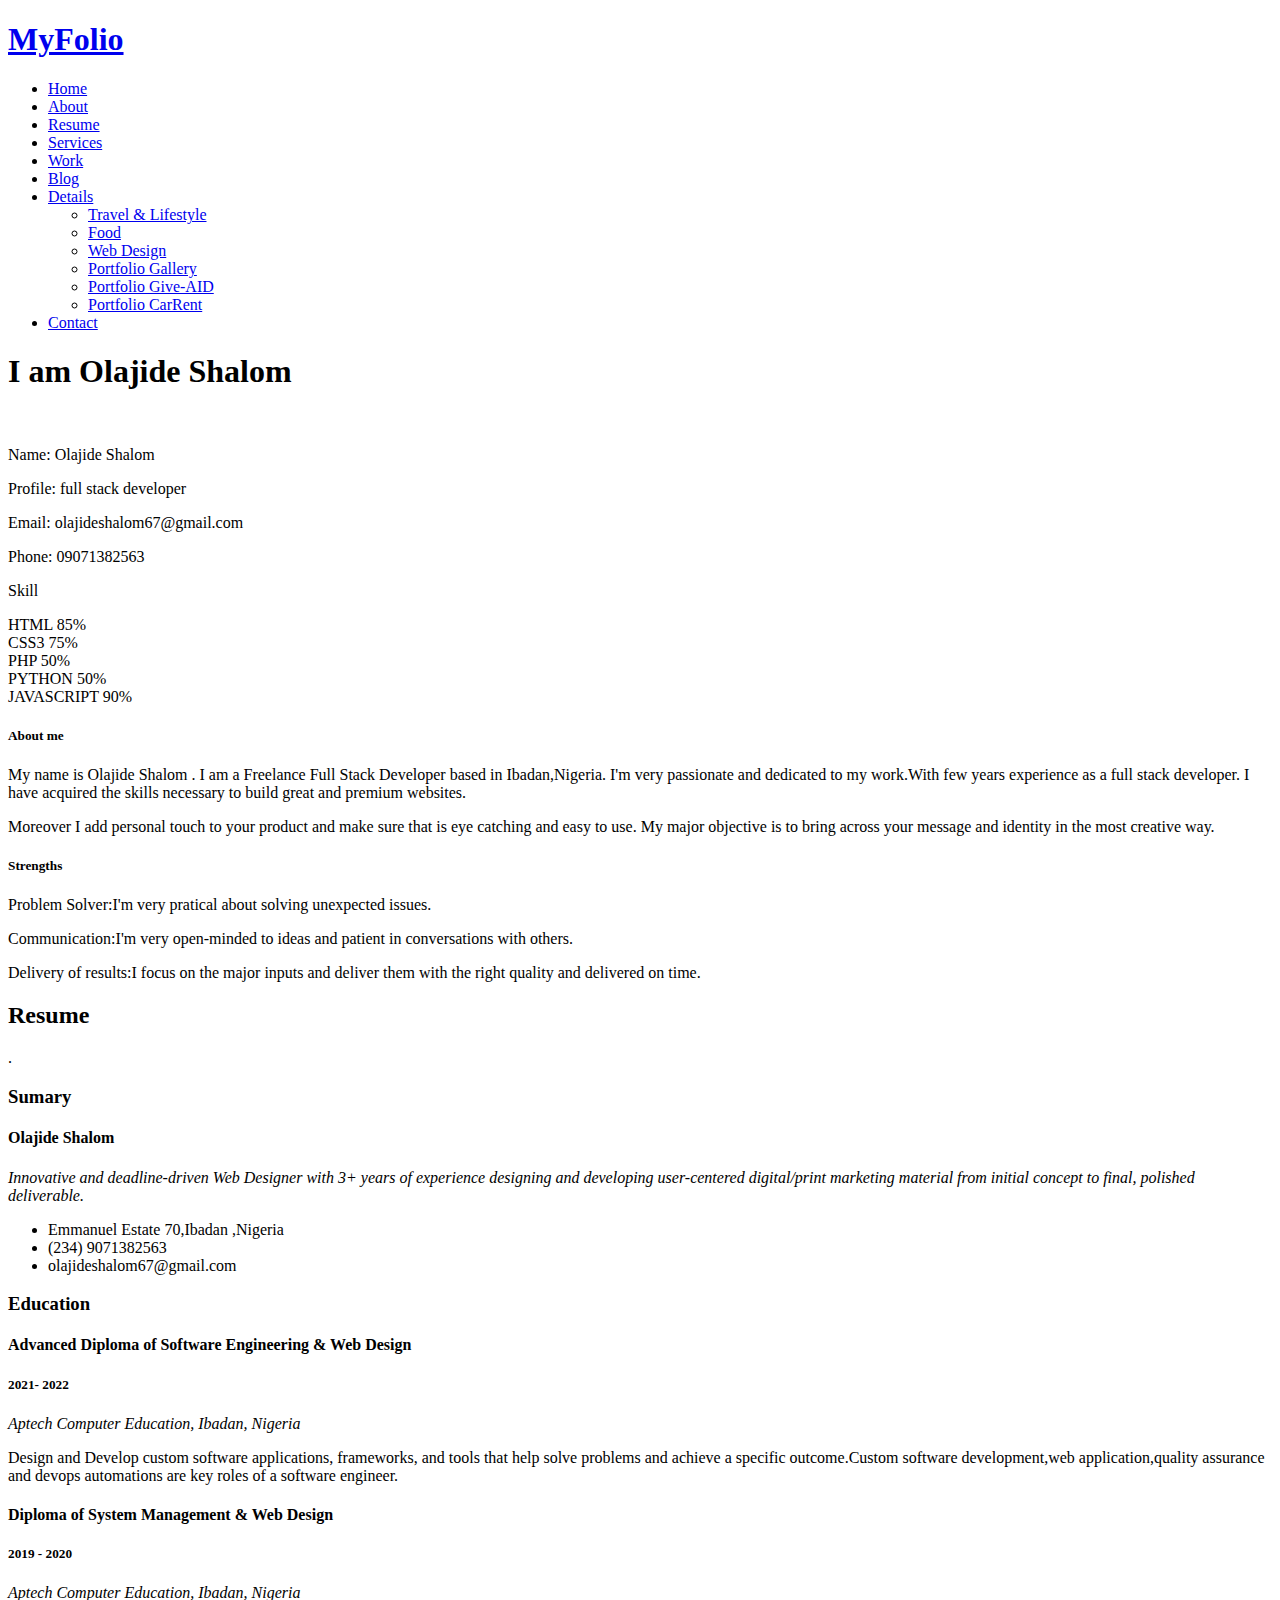
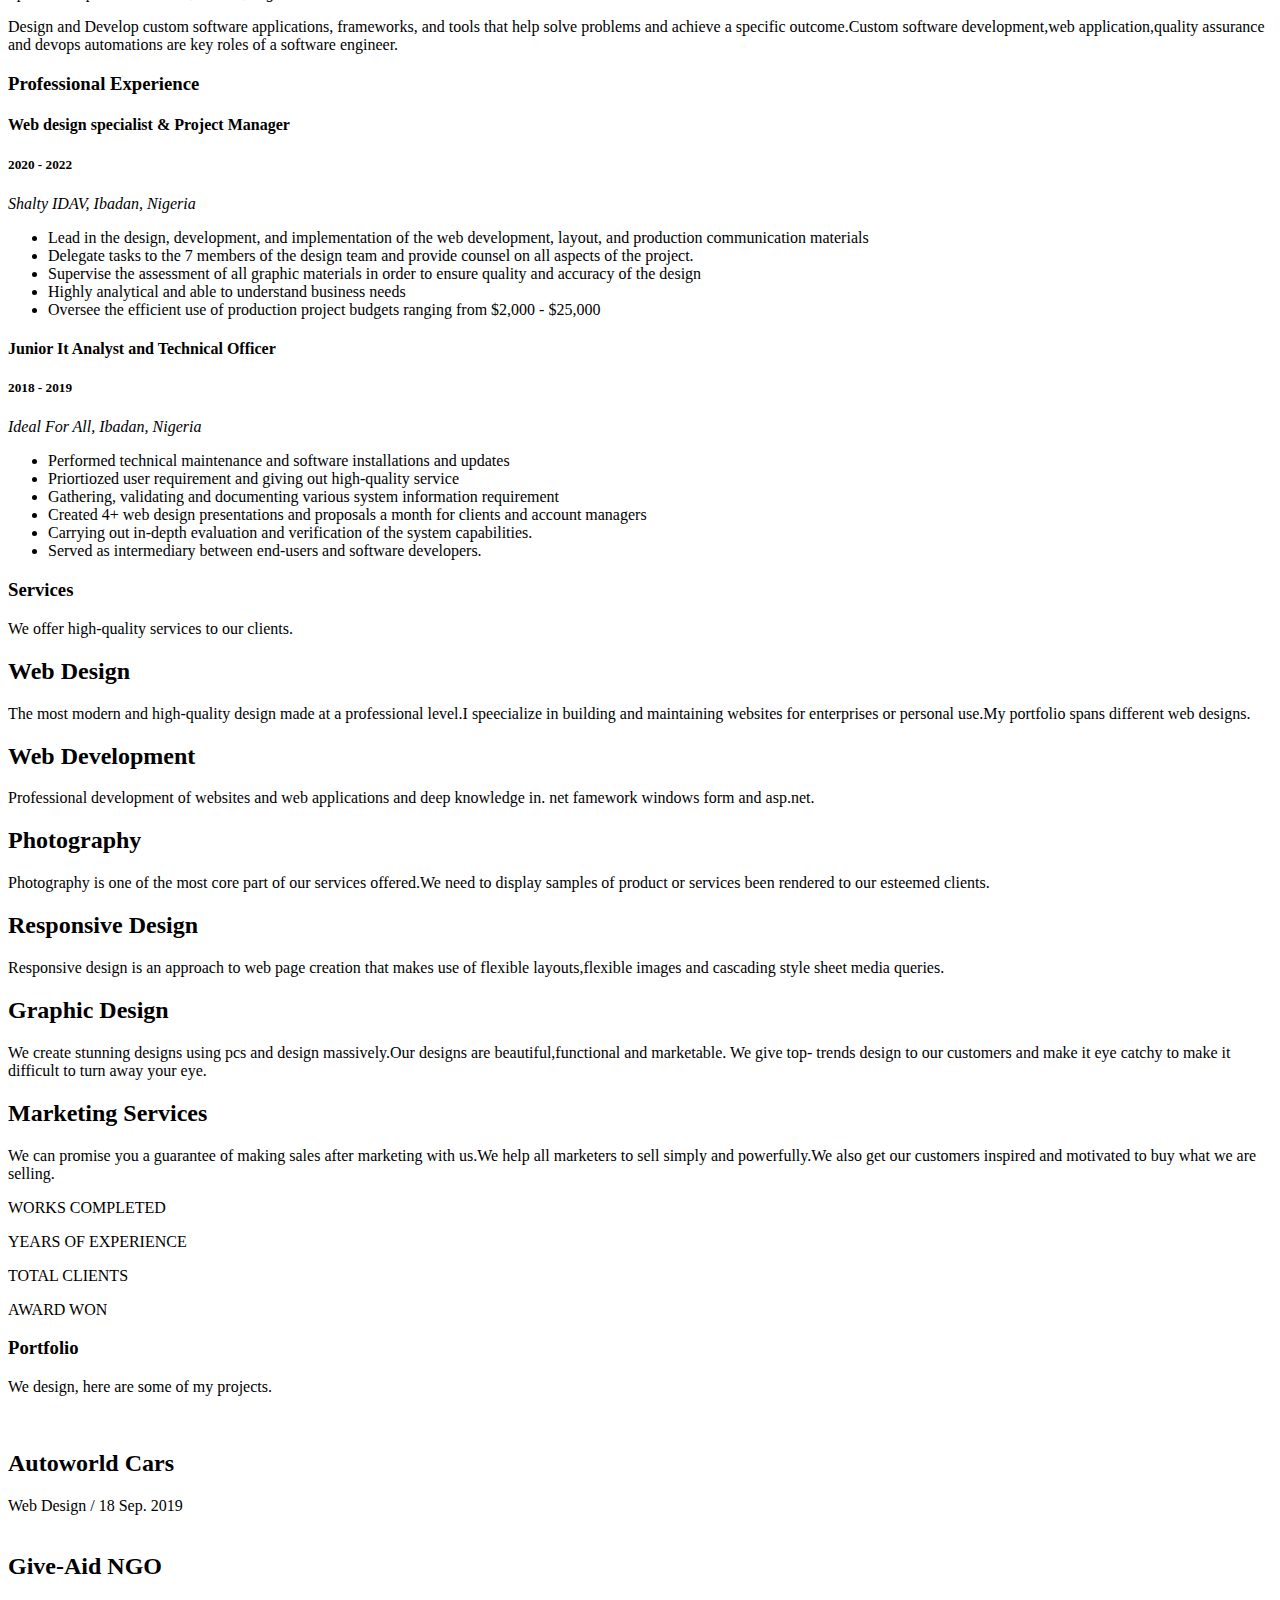
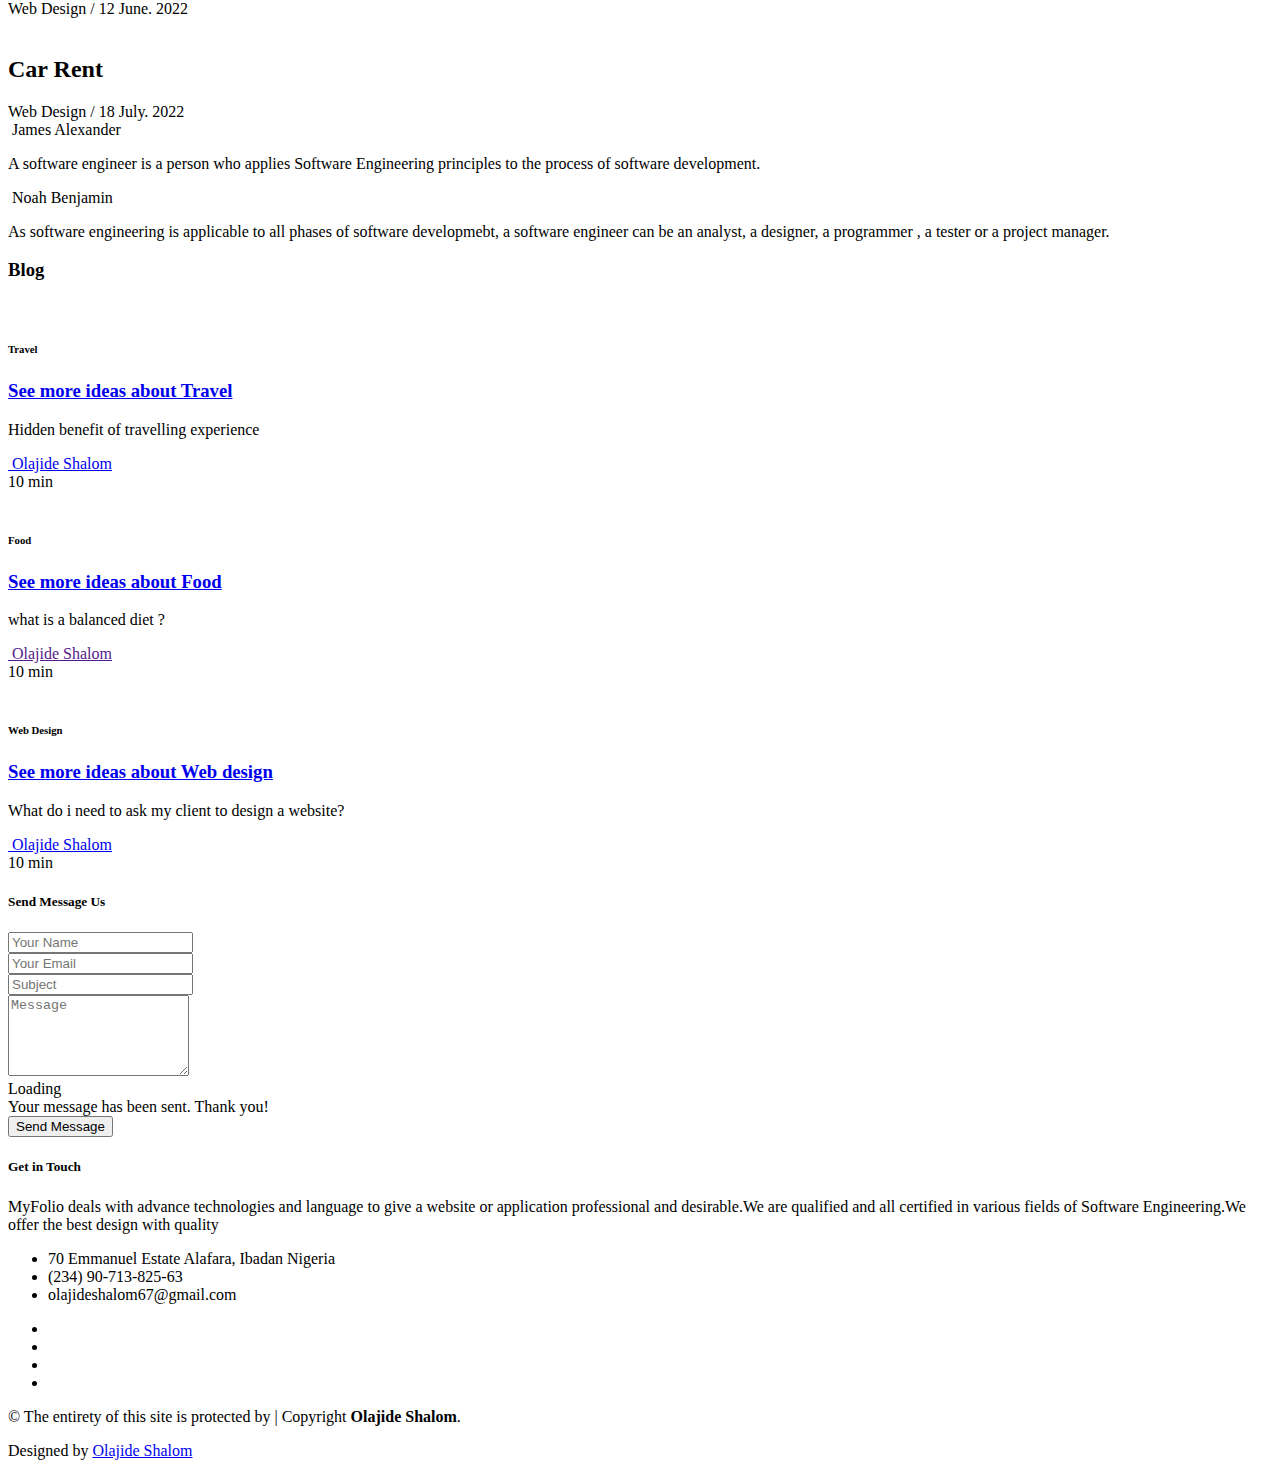
==== index.html @ 87599376 "Update index.html" ====
<!DOCTYPE html>
<html lang="en">

<head>
  <meta charset="utf-8">
  <meta content="width=device-width, initial-scale=1.0" name="viewport">

  <title>MyFolio - Index</title>
  <meta content="" name="description">
  <meta content="" name="keywords">

  <!-- Favicons -->
  <link href="assets/img/favicon.png" rel="icon">
  <link href="assets/img/apple-touch-icon.png" rel="apple-touch-icon">

  <!-- Vendor CSS Files -->
  <link href="assets/vendor/bootstrap/css/bootstrap.min.css" rel="stylesheet">
  <link href="assets/vendor/bootstrap-icons/bootstrap-icons.css" rel="stylesheet">
  <link href="assets/vendor/glightbox/css/glightbox.min.css" rel="stylesheet">
  <link href="assets/vendor/swiper/swiper-bundle.min.css" rel="stylesheet">

  <!-- Template Main CSS File -->
  <link href="assets/css/style.css" rel="stylesheet">

  <!-- =======================================================
  * Template Name: myFolio - 
  * Template URL: https://shally21.herokuapp.com/
  * Author: Shalom
  ======================================================== -->
</head>

<body>

  <!-- ======= Header ======= -->
  <header id="header" class="fixed-top">
    <div class="container d-flex align-items-center justify-content-between">

      <h1 class="logo"><a href="index.html">MyFolio</a></h1>
      <!-- Uncomment below if you prefer to use an image logo -->
      <!-- <a href="index.html" class="logo"><img src="assets/img/logo.png" alt="" class="img-fluid"></a>-->

      <nav id="navbar" class="navbar">
        <ul>
          <li><a class="nav-link scrollto active" href="#hero">Home</a></li>
          <li><a class="nav-link scrollto" href="#about">About</a></li>
          <li><a class="nav-link scrollto" href="#resume">Resume</a></li>
          <li><a class="nav-link scrollto" href="#services">Services</a></li>
          <li><a class="nav-link scrollto " href="#work">Work</a></li>
          <li><a class="nav-link scrollto " href="#blog">Blog</a></li>
          <li class="dropdown"><a href="#work"><span>Details</span> <i class="bi bi-chevron-down"></i></a>
            <ul>
              <li><a href="blog-single.html">Travel & Lifestyle</a></li>
              <li><a href="blog-single-food.html">Food</a></li>
              <li><a href="blog-single-web-design.html">Web Design</a></li>
              <li><a href="portfolio-details.html">Portfolio Gallery</a></li>
              <li><a href="portfolio-details-give aid.html">Portfolio Give-AID</a></li>
              <li><a href="portfolio-details-CarRent.html">Portfolio CarRent</a></li>
              </ul>
          <li><a class="nav-link scrollto" href="#contact">Contact</a></li>
        </ul>
        <i class="bi bi-list mobile-nav-toggle"></i>
      </nav><!-- .navbar -->

    </div>
  </header><!-- End Header -->

  <!-- ======= Hero Section ======= -->
  <div id="hero" class="hero route bg-image" style="background-image: url(assets/img/hero1-bg.jpg)">
    <div class="overlay-itro"></div>
    <div class="hero-content display-table">
      <div class="table-cell">
        <div class="container">
          <!--<p class="display-6 color-d">Hello, world!</p>-->
          <h1 class="hero-title mb-4">I am Olajide Shalom</h1>
          <p class="hero-subtitle"><span class="typed" data-typed-items="Designer, Developer, Freelancer, Photographer"></span></p>
          <!-- <p class="pt-3"><a class="btn btn-primary btn js-scroll px-4" href="#about" role="button">Learn More</a></p> -->
        </div>
      </div>
    </div>
  </div><!-- End Hero Section -->

  <main id="main">

    <!-- ======= About Section ======= -->
    <section id="about" class="about-mf sect-pt4 route">
      <div class="container">
        <div class="row">
          <div class="col-sm-12">
            <div class="box-shadow-full">
              <div class="row">
                <div class="col-md-6">
                  <div class="row">
                    <div class="col-sm-6 col-md-5">
                      <div class="about-img">
                       <img src="assets/img/testimonial-12.jpg" class="img-fluid rounded b-shadow-a" alt=""> &nbsp;
                      </div>
                    </div>
                    <div class="col-sm-6 col-md-7">
                      <div class="about-info">
                        <p><span class="title-s">Name: </span> <span>Olajide Shalom</span></p>
                        <p><span class="title-s">Profile: </span> <span>full stack developer</span></p>
                        <p><span class="title-s">Email: </span> <span>olajideshalom67@gmail.com</span></p>
                        <p><span class="title-s">Phone: </span> <span>09071382563</span></p>
                      </div>
                    </div>
                  </div>
                  <div class="skill-mf">
                    <p class="title-s">Skill</p>
                    <span>HTML</span> <span class="pull-right">85%</span>
                    <div class="progress">
                      <div class="progress-bar" role="progressbar" style="width: 85%;" aria-valuenow="85" aria-valuemin="0" aria-valuemax="100"></div>
                    </div>
                    <span>CSS3</span> <span class="pull-right">75%</span>
                    <div class="progress">
                      <div class="progress-bar" role="progressbar" style="width: 75%" aria-valuenow="75" aria-valuemin="0" aria-valuemax="100"></div>
                    </div>
                    <span>PHP</span> <span class="pull-right">50%</span>
                    <div class="progress">
                      <div class="progress-bar" role="progressbar" style="width: 50%" aria-valuenow="50" aria-valuemin="0" aria-valuemax="100"></div>
                    </div>
                    <span>PYTHON</span> <span class="pull-right">50%</span>
                    <div class="progress">
                      <div class="progress-bar" role="progressbar" style="width: 50%" aria-valuenow="50" aria-valuemin="0" aria-valuemax="100"></div>
                    </div>
                    <span>JAVASCRIPT</span> <span class="pull-right">90%</span>
                    <div class="progress">
                      <div class="progress-bar" role="progressbar" style="width: 90%" aria-valuenow="90" aria-valuemin="0" aria-valuemax="100"></div>
                    </div>
                  </div>
                </div>
                <div class="col-md-6">
                  <div class="about-me pt-4 pt-md-0">
                    <div class="title-box-2">
                      <h5 class="title-left">
                        About me
                      </h5>
                    </div>
                    <p class="lead">
                      My name is Olajide Shalom . I am a Freelance Full Stack Developer based in Ibadan,Nigeria.
                      I'm very passionate and dedicated to my work.With few years experience as a full stack developer.
                      I have acquired the skills necessary to build great and premium websites.
                    </p>
                    <p class="lead">
                      Moreover I add personal touch to your product and make sure that is eye catching and easy to use.
                      My major objective is to bring across your message and identity in the most creative way.
                    </p>
                    <h5 class="title-left">
                      Strengths
                      </h5>
                    <p class="lead">
                      <P>Problem Solver:I'm very pratical about solving unexpected issues.</P>
                      <P>Communication:I'm very open-minded to ideas and patient in conversations with others.</P>
                      <P>Delivery of results:I focus on the major inputs and deliver them with the right quality and delivered on time.</P>
                    </p>
                  </div>
                </div>
              </div>
            </div>
          </div>
        </div>
      </div>
    </section><!-- End About Section -->

    <!-- ======= Resume Section ======= -->
    <section id="resume" class="resume">
      <div class="container" data-aos="fade-up">
        <div class="section-title text-center">
          <h2>Resume</h2>
          <div class="line-mf"></div>
        
          <p> .</p>
        </div>

        <div class="row">
          <div class="col-lg-6">
            <h3 class="resume-title">Sumary</h3>
            <div class="resume-item pb-0">
              <h4>Olajide Shalom</h4>
              <p><em>Innovative and deadline-driven Web Designer with 3+ years of experience designing and developing user-centered digital/print marketing material from initial concept to final, polished deliverable.</em></p>
              <ul>
                <li> Emmanuel Estate 70,Ibadan ,Nigeria</li>
                <li>(234) 9071382563</li>
                <li>olajideshalom67@gmail.com</li>
              </ul>
            </div>

            <h3 class="resume-title">Education</h3>
            <div class="resume-item">
              <h4>Advanced Diploma of Software Engineering &amp; Web Design</h4>
              <h5>2021- 2022</h5>
              <p><em>Aptech Computer Education, Ibadan, Nigeria</em></p>
              <p>Design and Develop custom software applications, frameworks, and tools that help solve problems and achieve a specific outcome.Custom software development,web application,quality assurance and  devops automations are key roles of a software engineer.</p>
            </div>
            <div class="resume-item">
              <h4>Diploma of System Management &amp; Web Design</h4>
              <h5>2019 - 2020</h5>
              <p><em>Aptech Computer Education, Ibadan, Nigeria</em></p>
              <p>Design and Develop custom software applications, frameworks, and tools that help solve problems and achieve a specific outcome.Custom software development,web application,quality assurance and  devops automations are key roles of a software engineer.</p>
            </div>
          </div>
          <div class="col-lg-6">
            <h3 class="resume-title">Professional Experience</h3>
            <div class="resume-item">
              <h4> Web design specialist & Project Manager</h4>
              <h5>2020 - 2022</h5>
              <p><em>Shalty IDAV, Ibadan, Nigeria </em></p>
              <ul>
                <li>Lead in the design, development, and implementation of the web development, layout, and production communication materials</li>
                <li>Delegate tasks to the 7 members of the design team and provide counsel on all aspects of the project. </li>
                <li>Supervise the assessment of all graphic materials in order to ensure quality and accuracy of the design</li>
                <li>Highly analytical and able to understand business needs</li>
                <li>Oversee the efficient use of production project budgets ranging from $2,000 - $25,000</li>
              </ul>
            </div>
            <div class="resume-item">
              <h4>Junior It Analyst and Technical Officer</h4>
              <h5>2018 - 2019</h5>
              <p><em>Ideal For All, Ibadan, Nigeria</em></p>
              <ul>
                <li>Performed technical maintenance and software installations and updates</li>
                <li>Priortiozed user requirement and giving out high-quality service</li>
                <li>Gathering, validating and documenting various system information requirement</li>
                <li>Created 4+ web design presentations and proposals a month for clients and account managers</li>
                <li>Carrying out in-depth evaluation and verification of the system capabilities.</li>
                <li>Served as intermediary between end-users and software developers.</li>
              </ul>
            </div>
          </div>
        </div>

      </div>
    </section><!-- End Resume Section -->

    <!-- ======= Services Section ======= -->
    <section id="services" class="services-mf pt-5 route">
      <div class="container">
        <div class="row">
          <div class="col-sm-12">
            <div class="title-box text-center">
              <h3 class="title-a">
                Services
              </h3>
              <p class="subtitle-a">
                We offer high-quality services to our clients.
              </p>
              <div class="line-mf"></div>
            </div>
          </div>
        </div>
        <div class="row">
          <div class="col-md-4">
            <div class="service-box">
              <div class="service-ico">
                <span class="ico-circle"><i class="bi bi-briefcase"></i></span>
              </div>
              <div class="service-content">
                <h2 class="s-title">Web Design</h2>
                <p class="s-description text-center">
                  The most modern and high-quality design made at a professional level.I speecialize in building and maintaining websites for enterprises or personal use.My portfolio spans different web designs.
                </p>
              </div>
            </div>
          </div>
          <div class="col-md-4">
            <div class="service-box">
              <div class="service-ico">
                <span class="ico-circle"><i class="bi bi-card-checklist"></i></span>
              </div>
              <div class="service-content">
                <h2 class="s-title">Web Development</h2>
                <p class="s-description text-center">
                  Professional development of websites and web applications and deep knowledge in. net famework windows form and asp.net.
                </p>
              </div>
            </div>
          </div>
          <div class="col-md-4">
            <div class="service-box">
              <div class="service-ico">
                <span class="ico-circle"><i class="bi bi-bar-chart"></i></span>
              </div>
              <div class="service-content">
                <h2 class="s-title">Photography</h2>
                <p class="s-description text-center">
                  Photography is one of the most core part of our services offered.We need to display samples of product or services been rendered to our esteemed clients.
                </p>
              </div>
            </div>
          </div>
          <div class="col-md-4">
            <div class="service-box">
              <div class="service-ico">
                <span class="ico-circle"><i class="bi bi-binoculars"></i></span>
              </div>
              <div class="service-content">
                <h2 class="s-title">Responsive Design</h2>
                <p class="s-description text-center">
                  Responsive design is an approach to web  page creation that makes use of flexible layouts,flexible images and cascading style sheet media queries.
                </p>
              </div>
            </div>
          </div>
          <div class="col-md-4">
            <div class="service-box">
              <div class="service-ico">
                <span class="ico-circle"><i class="bi bi-brightness-high"></i></span>
              </div>
              <div class="service-content">
                <h2 class="s-title">Graphic Design</h2>
                <p class="s-description text-center">
                  We create stunning designs using pcs and design massively.Our designs are beautiful,functional and marketable.
                  We give top- trends design to our customers  and make it eye catchy to make it difficult to turn away your eye.
                </p>
              </div>
            </div>
          </div>
          <div class="col-md-4">
            <div class="service-box">
              <div class="service-ico">
                <span class="ico-circle"><i class="bi bi-calendar4-week"></i></span>
              </div>
              <div class="service-content">
                <h2 class="s-title">Marketing Services</h2>
                <p class="s-description text-center">
                  We can promise you a guarantee of making sales after marketing with us.We help all marketers to sell simply and powerfully.We also get our customers inspired and motivated to buy what we are selling.
                </p>
              </div>
            </div>
          </div>
        </div>
      </div>
    </section><!-- End Services Section -->

    <!-- ======= Counter Section ======= -->
    <div class="section-counter paralax-mf bg-image" style="background-image: url(assets/img/counters-bg.jpg)">
      <div class="overlay-mf"></div>
      <div class="container position-relative">
        <div class="row">
          <div class="col-sm-3 col-lg-3">
            <div class="counter-box counter-box pt-4 pt-md-0">
              <div class="counter-ico">
                <span class="ico-circle"><i class="bi bi-check"></i></span>
              </div>
              <div class="counter-num">
                <p data-purecounter-start="0" data-purecounter-end="450" data-purecounter-duration="1" class="counter purecounter"></p>
                <span class="counter-text">WORKS COMPLETED</span>
              </div>
            </div>
          </div>
          <div class="col-sm-3 col-lg-3">
            <div class="counter-box pt-4 pt-md-0">
              <div class="counter-ico">
                <span class="ico-circle"><i class="bi bi-journal-richtext"></i></span>
              </div>
              <div class="counter-num">
                <p data-purecounter-start="0" data-purecounter-end="25" data-purecounter-duration="1" class="counter purecounter"></p>
                <span class="counter-text">YEARS OF EXPERIENCE</span>
              </div>
            </div>
          </div>
          <div class="col-sm-3 col-lg-3">
            <div class="counter-box pt-4 pt-md-0">
              <div class="counter-ico">
                <span class="ico-circle"><i class="bi bi-people"></i></span>
              </div>
              <div class="counter-num">
                <p data-purecounter-start="0" data-purecounter-end="550" data-purecounter-duration="1" class="counter purecounter"></p>
                <span class="counter-text">TOTAL CLIENTS</span>
              </div>
            </div>
          </div>
          <div class="col-sm-3 col-lg-3">
            <div class="counter-box pt-4 pt-md-0">
              <div class="counter-ico">
                <span class="ico-circle"><i class="bi bi-award"></i></span>
              </div>
              <div class="counter-num">
                <p data-purecounter-start="0" data-purecounter-end="48" data-purecounter-duration="1" class="counter purecounter"></p>
                <span class="counter-text">AWARD WON</span>
              </div>
            </div>
          </div>
        </div>
      </div>
    </div><!-- End Counter Section -->

    <!-- ======= Portfolio Section ======= -->
    <section id="work" class="portfolio-mf sect-pt4 route">
      <div class="container">
        <div class="row">
          <div class="col-sm-12">
            <div class="title-box text-center">
              <h3 class="title-a">
                Portfolio
              </h3>
              <p class="subtitle-a">
                We design, here are some of my projects.
              </p>
              <div class="line-mf"></div>
            </div>
          </div>
        </div>
        <div class="row">
          <div class="col-md-4">
            <div class="work-box">
              <a href="assets/img/work-11.png" data-gallery="portfolioGallery" class="portfolio-lightbox">
                <div class="work-img">
                  <img src="assets/img/work-11.png" alt="" class="img-fluid">
                </div>
              </a>
              <div class="work-content">
                <div class="row">
                  <div class="col-sm-8">
                    <h2 class="w-title">Autoworld Cars</h2>
                    <div class="w-more">
                      <span class="w-ctegory">Web Design</span> / <span class="w-date">18 Sep. 2019</span>
                    </div>
                  </div>
                  <div class="col-sm-4">
                    <div class="w-like">
                      <a href="portfolio-details.html"> <span class="bi bi-plus-circle"></span></a>
                    </div>
                  </div>
                </div>
              </div>
            </div>
          </div>
          <div class="col-md-4">
            <div class="work-box">
              <a href="assets/img/work-15.png" data-gallery="portfolioGallery" class="portfolio-lightbox">
                <div class="work-img">
                  <img src="assets/img/work-14.jpg" alt="" class="img-fluid">
                </div>
              </a>
              <div class="work-content">
                <div class="row">
                  <div class="col-sm-8">
                    <h2 class="w-title">Give-Aid NGO</h2>
                    <div class="w-more">
                      <span class="w-ctegory">Web Design</span> / <span class="w-date">12 June. 2022</span>
                    </div>
                  </div>
                  <div class="col-sm-4">
                    <div class="w-like">
                      <a href="portfolio-details-give aid.html"> <span class="bi bi-plus-circle"></span></a>
                    </div>
                  </div>
                </div>
              </div>
            </div>
          </div>
          <div class="col-md-4">
            <div class="work-box">
              <a href="assets/img/work-13.jpg" data-gallery="portfolioGallery" class="portfolio-lightbox">
                <div class="work-img">
                  <img src="assets/img/work-13.jpg" alt="" class="img-fluid">
                </div>
              </a>
              <div class="work-content">
                <div class="row">
                  <div class="col-sm-8">
                    <h2 class="w-title">Car Rent</h2>
                    <div class="w-more">
                      <span class="w-ctegory">Web Design</span> / <span class="w-date">18 July. 2022</span>
                    </div>
                  </div>
                  <div class="col-sm-4">
                    <div class="w-like">
                      <a href="portfolio-details-CarRent.html"> <span class="bi bi-plus-circle"></span></a>
                    </div>
                  </div>
                </div>
              </div>
            </div>
          </div>          
        </div>
      </div>
    </section><!-- End Portfolio Section -->

    <!-- ======= Testimonials Section ======= -->
    <div class="testimonials paralax-mf bg-image" style="background-image: url(assets/img/overlay-bg.jpg)">
      <div class="overlay-mf"></div>
      <div class="container">
        <div class="row">
          <div class="col-md-12">

            <div class="testimonials-slider swiper" data-aos="fade-up" data-aos-delay="100">
              <div class="swiper-wrapper">

                <div class="swiper-slide">
                  <div class="testimonial-box">
                    <div class="author-test">
                      <img src="assets/img/1.jpg" alt="" class="rounded-circle b-shadow-a">
                      <span class="author">James Alexander</span>
                    </div>
                    <div class="content-test">
                      <p class="description lead">
                        A software engineer is a person who applies Software Engineering principles to the process
                        of software development.
                      </p>
                    </div>
                  </div>
                </div><!-- End testimonial item -->

                <div class="swiper-slide">
                  <div class="testimonial-box">
                    <div class="author-test">
                      <img src="assets/img/1.jpg" alt="" class="rounded-circle b-shadow-a">
                      <span class="author">Noah Benjamin</span>
                    </div>
                    <div class="content-test">
                      <p class="description lead">
                        As software engineering is applicable to all phases of software developmebt, a software engineer
                        can be an analyst, a designer, a programmer , a tester or a project manager.
                      </p>
                    </div>
                  </div>
                </div><!-- End testimonial item -->
              </div>
              <div class="swiper-pagination"></div>
            </div>

            <!-- <div id="testimonial-mf" class="owl-carousel owl-theme">
          
        </div> -->
          </div>
        </div>
      </div>
    </div><!-- End Testimonials Section -->

    <!-- ======= Blog Section ======= -->
    <section id="blog" class="blog-mf sect-pt4 route">
      <div class="container">
        <div class="row">
          <div class="col-sm-12">
            <div class="title-box text-center">
              <h3 class="title-a">
                Blog
              </h3>
              <p class="subtitle-a">
                
              </p>
              <div class="line-mf"></div>
            </div>
          </div>
        </div>
        <div class="row">
          <div class="col-md-4">
            <div class="card card-blog">
              <div class="card-img">
                <a href="blog-single.html"><img src="assets/img/post-1.jpg" alt="" class="img-fluid"></a>
              </div>
              <div class="card-body">
                <div class="card-category-box">
                  <div class="card-category">
                    <h6 class="category">Travel</h6>
                  </div>
                </div>
                <h3 class="card-title"><a href="blog-single.html">See more ideas about Travel</a></h3>
                <p class="card-description">
                  Hidden benefit of travelling experience
              </div>
              <div class="card-footer">
                <div class="post-author">
                  <a href="#">
                    <img src="assets/img/testimonial-12.jpg" alt="" class="avatar rounded-circle">
                    <span class="author">Olajide Shalom</span>
                  </a>
                </div>
                <div class="post-date">
                  <span class="bi bi-clock"></span> 10 min
                </div>
              </div>
            </div>
          </div>
          <div class="col-md-4">
            <div class="card card-blog">
              <div class="card-img">
                <a href="blog-single-Food.html"><img src="assets/img/post-12.png" alt="" class="img-fluid"></a>
              </div>
              <div class="card-body">
                <div class="card-category-box">
                  <div class="card-category">
                    <h6 class="category">Food</h6>
                  </div>
                </div>
                <h3 class="card-title"><a href="blog-single-Food.html">See more ideas about Food</a></h3>
                <p class="card-description">
                  what is a balanced diet ?
                </p>
              </div>
              <div class="card-footer">
                <div class="post-author">
                  <a href="">
                    <img src="assets/img/testimonial-12.jpg" alt="" class="avatar rounded-circle">
                    <span class="author">Olajide Shalom</span>
                  </a>
                </div>
                <div class="post-date">
                  <span class="bi bi-clock"></span> 10 min
                </div>
              </div>
            </div>
          </div>
          <div class="col-md-4">
            <div class="card card-blog">
              <div class="card-img">
                <a href="blog-single-web-design.html"><img src="assets/img/post-3.jpg" alt="" class="img-fluid"></a>
              </div>
              <div class="card-body">
                <div class="card-category-box">
                  <div class="card-category">
                    <h6 class="category">Web Design</h6>
                  </div>
                </div>
                <h3 class="card-title"><a href="blog-single-web-design.html">See more ideas about Web design</a></h3>
                <p class="card-description">
                  What do i need to ask my client to design a website?
                </p>
              </div>
              <div class="card-footer">
                <div class="post-author">
                  <a href="#">
                    <img src="assets/img/testimonial-12.jpg" alt="" class="avatar rounded-circle">
                    <span class="author">Olajide Shalom</span>
                  </a>
                </div>
                <div class="post-date">
                  <span class="bi bi-clock"></span> 10 min
                </div>
              </div>
            </div>
          </div>
        </div>
      </div>
    </section><!-- End Blog Section -->

    <!-- ======= Contact Section ======= -->
    <section id="contact" class="paralax-mf footer-paralax bg-image sect-mt4 route" style="background-image: url(assets/img/overlay-bg.jpg)">
      <div class="overlay-mf"></div>
      <div class="container">
        <div class="row">
          <div class="col-sm-12">
            <div class="contact-mf">
              <div id="contact" class="box-shadow-full">
                <div class="row">
                  <div class="col-md-6">
                    <div class="title-box-2">
                      <h5 class="title-left">
                        Send Message Us
                      </h5>
                    </div>
                    <div>
                      <form action="forms/contact.php" method="post" role="form" class="php-email-form">
                        <div class="row">
                          <div class="col-md-12 mb-3">
                            <div class="form-group">
                              <input type="text" name="name" class="form-control" id="name" placeholder="Your Name" required>
                            </div>
                          </div>
                          <div class="col-md-12 mb-3">
                            <div class="form-group">
                              <input type="email" class="form-control" name="email" id="email" placeholder="Your Email" required>
                            </div>
                          </div>
                          <div class="col-md-12 mb-3">
                            <div class="form-group">
                              <input type="text" class="form-control" name="subject" id="subject" placeholder="Subject" required>
                            </div>
                          </div>
                          <div class="col-md-12">
                            <div class="form-group">
                              <textarea class="form-control" name="message" rows="5" placeholder="Message" required></textarea>
                            </div>
                          </div>
                          <div class="col-md-12 text-center my-3">
                            <div class="loading">Loading</div>
                            <div class="error-message"></div>
                            <div class="sent-message">Your message has been sent. Thank you!</div>
                          </div>
                          <div class="col-md-12 text-center">
                            <button type="submit" class="button button-a button-big button-rouded">Send Message</button>
                          </div>
                        </div>
                      </form>
                    </div>
                  </div>
                  <div class="col-md-6">
                    <div class="title-box-2 pt-4 pt-md-0">
                      <h5 class="title-left">
                        Get in Touch
                      </h5>
                    </div>
                    <div class="more-info">
                      <p class="lead">
                        MyFolio deals with advance technologies and language to give a website or application professional and desirable.We are qualified and all certified in various fields of Software Engineering.We offer the best design with quality
                      </p>
                      <ul class="list-ico">
                        <li><span class="bi bi-geo-alt"></span> 70 Emmanuel Estate Alafara, Ibadan Nigeria</li>
                        <li><span class="bi bi-phone"></span> (234) 90-713-825-63</li>
                        <li><span class="bi bi-envelope"></span> olajideshalom67@gmail.com</li>
                      </ul>
                    </div>
                    <div class="socials">
                      <ul>
                        <li><a href=""><span class="ico-circle"><i class="bi bi-facebook"></i></span></a></li>
                        <li><a href=""><span class="ico-circle"><i class="bi bi-instagram"></i></span></a></li>
                        <li><a href="https://mobile.twitter.com/shalom_olajide"><span class="ico-circle"><i class="bi bi-twitter"></i></span></a></li>
                        <li><a href="https://www.linkedin.com/in/shalom-olajide-518bb7215"><span class="ico-circle"><i class="bi bi-linkedin"></i></span></a></li>
                      </ul>
                    </div>
                  </div>
                </div>
              </div>
            </div>
          </div>
        </div>
      </div>
    </section><!-- End Contact Section -->

  </main><!-- End #main -->

  <!-- ======= Footer ======= -->
  <footer>
    <div class="container">
      <div class="row">
        <div class="col-sm-12">
          <div class="copyright-box">
            <p class="copyright">&copy; The entirety of this site is protected by | Copyright <strong>Olajide Shalom</strong>.</p>
            <div class="credits">
 
              Designed by <a href="https://Shalom.com/">Olajide Shalom</a>
            </div>
          </div>
        </div>
      </div>
    </div>
  </footer><!-- End  Footer -->

  <div id="preloader"></div>
  <a href="#" class="back-to-top d-flex align-items-center justify-content-center"><i class="bi bi-arrow-up-short"></i></a>

  <!-- Vendor JS Files -->
  <script src="assets/vendor/purecounter/purecounter_vanilla.js"></script>
  <script src="assets/vendor/bootstrap/js/bootstrap.bundle.min.js"></script>
  <script src="assets/vendor/glightbox/js/glightbox.min.js"></script>
  <script src="assets/vendor/swiper/swiper-bundle.min.js"></script>
  <script src="assets/vendor/typed.js/typed.min.js"></script>
  <script src="assets/vendor/php-email-form/validate.js"></script>

  <!-- Template Main JS File -->
  <script src="assets/js/main.js"></script>

</body>

</html>
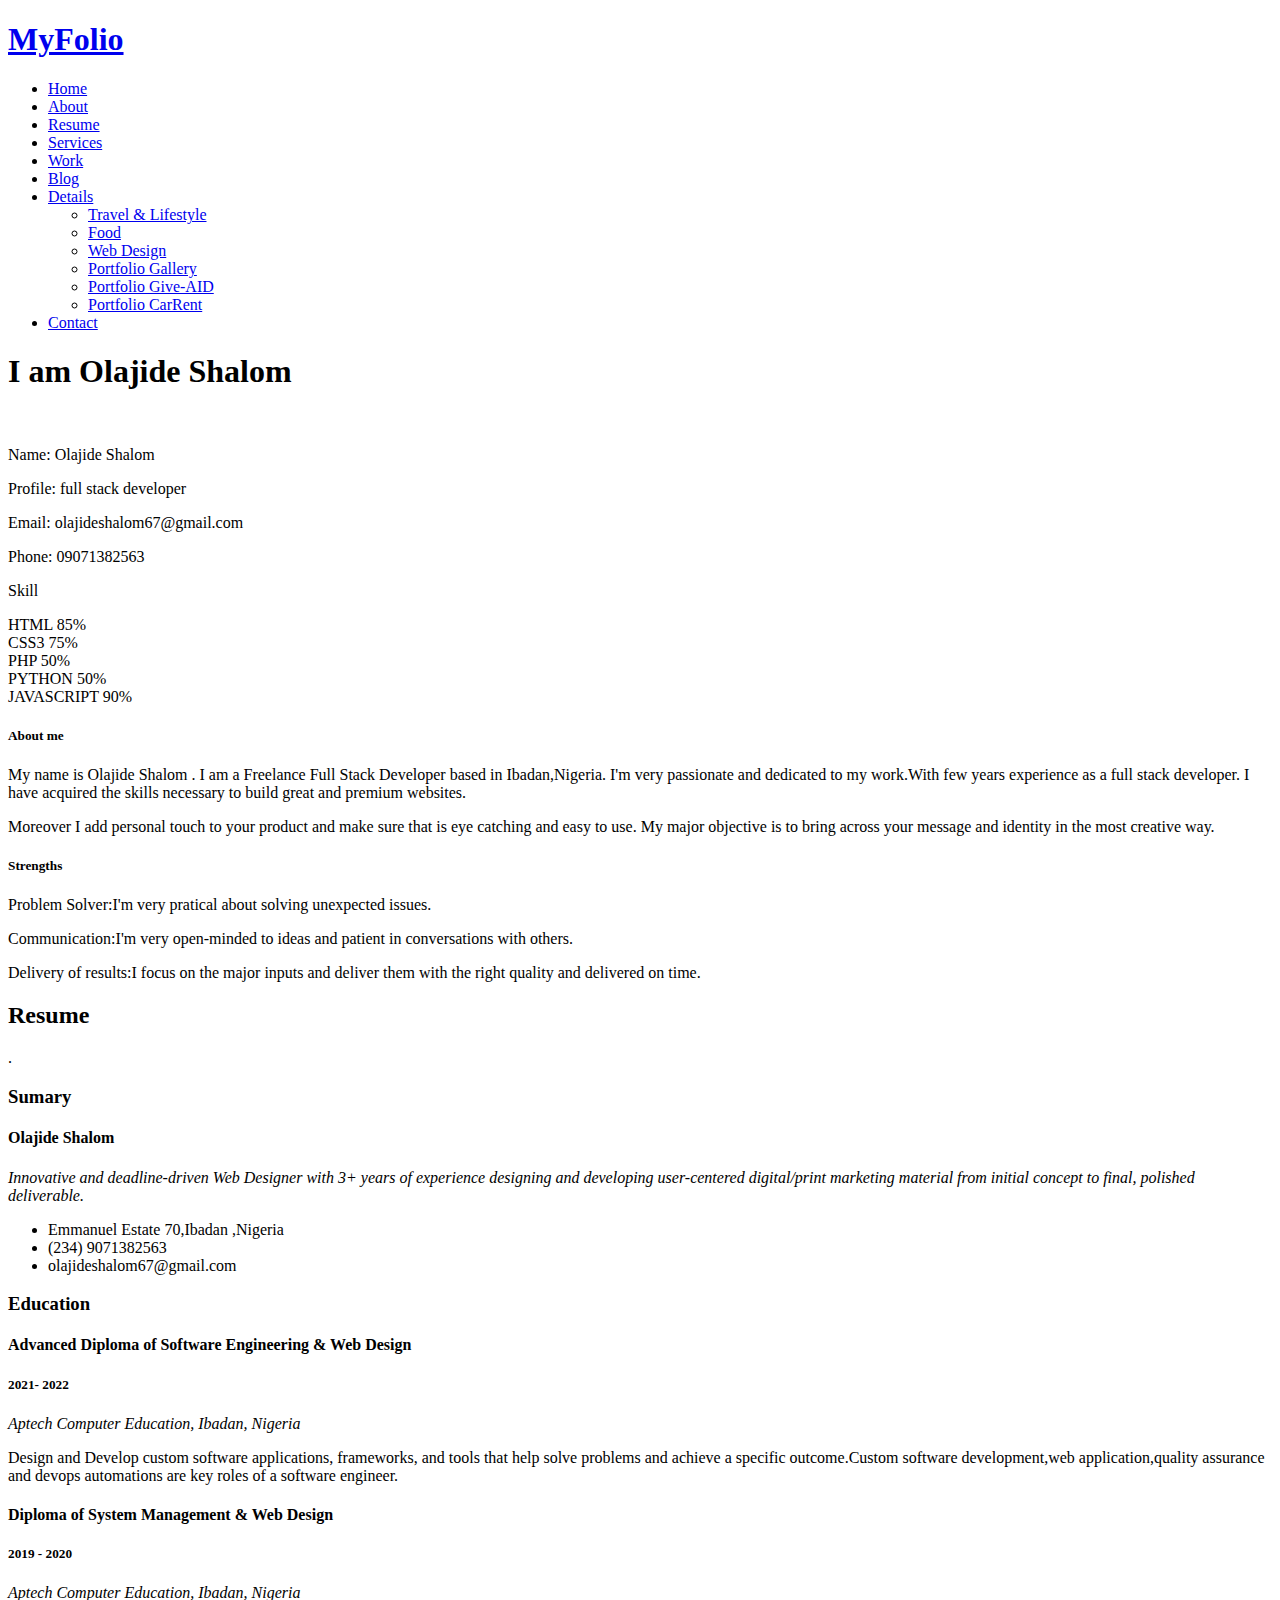
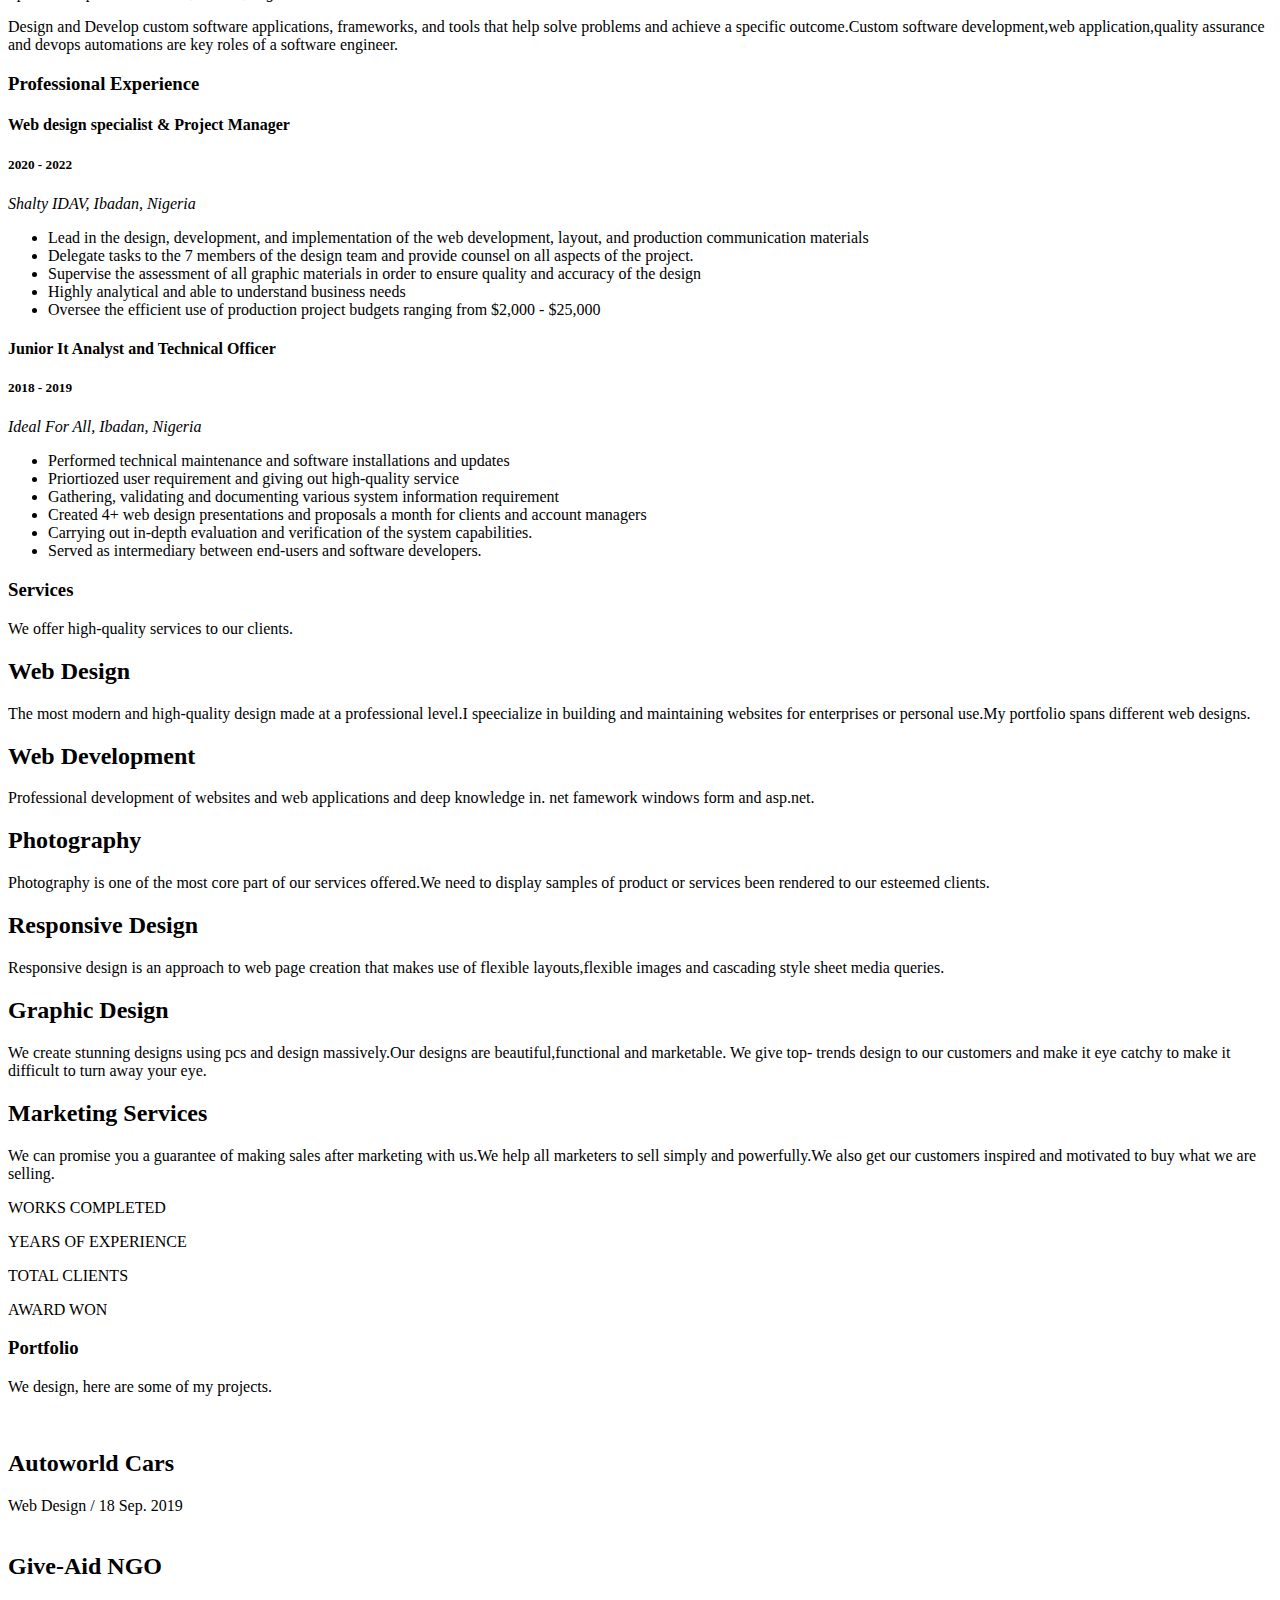
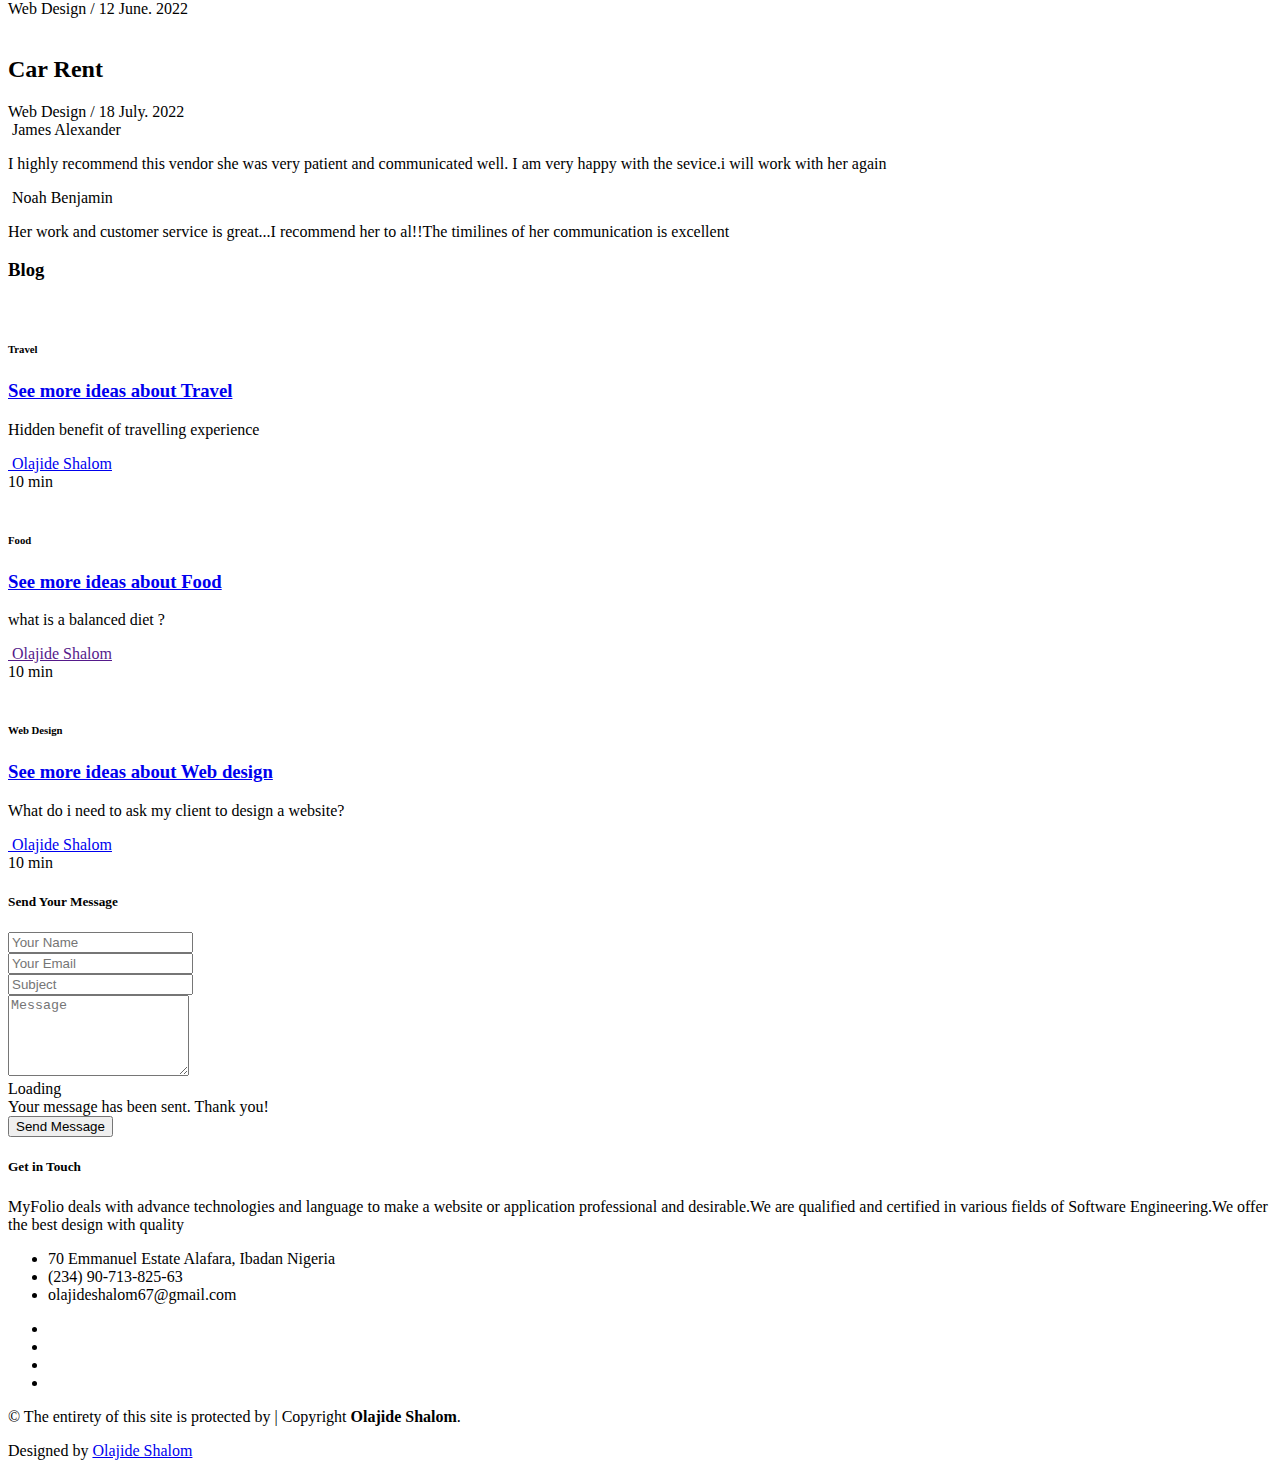
==== commit fb952df1: "Update index.html" ====
--- a/index.html
+++ b/index.html
@@ -5,7 +5,7 @@
   <meta charset="utf-8">
   <meta content="width=device-width, initial-scale=1.0" name="viewport">
 
-  <title>MyFolio - Index</title>
+  <title>MyFolio Bootstrap Portfolio - Index</title>
   <meta content="" name="description">
   <meta content="" name="keywords">
 
@@ -23,8 +23,8 @@
   <link href="assets/css/style.css" rel="stylesheet">
 
   <!-- =======================================================
-  * Template Name: myFolio - 
-  * Template URL: https://shally21.herokuapp.com/
+  * Template Name: myFolio - v4.8.1
+  * Template URL: https://Shalom.com/,Myfolio-bootstrap-portfolio-html-template/
   * Author: Shalom
   ======================================================== -->
 </head>
@@ -495,8 +495,7 @@
                     </div>
                     <div class="content-test">
                       <p class="description lead">
-                        A software engineer is a person who applies Software Engineering principles to the process
-                        of software development.
+                       I highly recommend this vendor she was very patient and communicated well. I am very happy with the sevice.i will work with her again 
                       </p>
                     </div>
                   </div>
@@ -510,8 +509,7 @@
                     </div>
                     <div class="content-test">
                       <p class="description lead">
-                        As software engineering is applicable to all phases of software developmebt, a software engineer
-                        can be an analyst, a designer, a programmer , a tester or a project manager.
+                      Her work and customer service is great...I recommend her to al!!The timilines of her communication is excellent
                       </p>
                     </div>
                   </div>
@@ -576,7 +574,7 @@
           <div class="col-md-4">
             <div class="card card-blog">
               <div class="card-img">
-                <a href="blog-single-Food.html"><img src="assets/img/post-12.png" alt="" class="img-fluid"></a>
+                <a href="blog-single-food.html"><img src="assets/img/post-12.png" alt="" class="img-fluid"></a>
               </div>
               <div class="card-body">
                 <div class="card-category-box">
@@ -647,7 +645,7 @@
                   <div class="col-md-6">
                     <div class="title-box-2">
                       <h5 class="title-left">
-                        Send Message Us
+                        Send Your Message 
                       </h5>
                     </div>
                     <div>
@@ -693,7 +691,7 @@
                     </div>
                     <div class="more-info">
                       <p class="lead">
-                        MyFolio deals with advance technologies and language to give a website or application professional and desirable.We are qualified and all certified in various fields of Software Engineering.We offer the best design with quality
+                        MyFolio deals with advance technologies and language to make a website or application professional and desirable.We are qualified and certified in various fields of Software Engineering.We offer the best design with quality
                       </p>
                       <ul class="list-ico">
                         <li><span class="bi bi-geo-alt"></span> 70 Emmanuel Estate Alafara, Ibadan Nigeria</li>
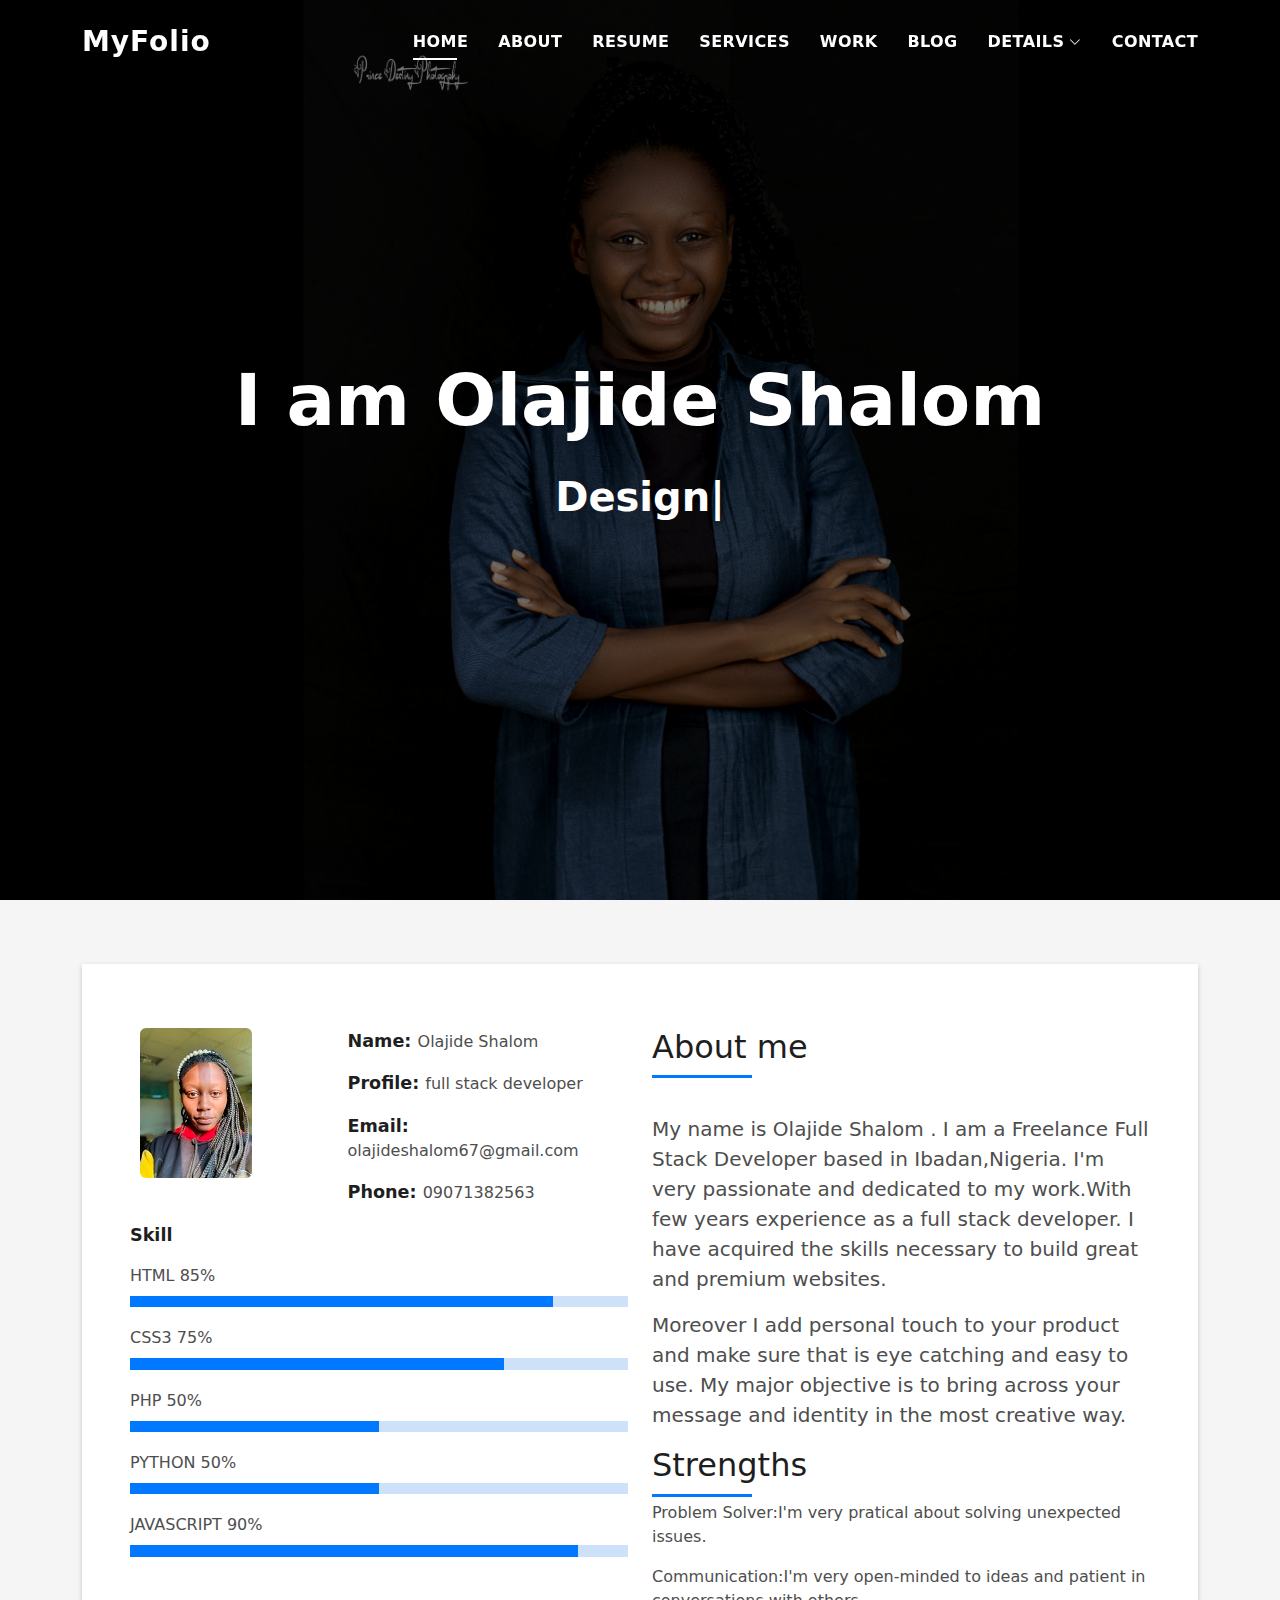
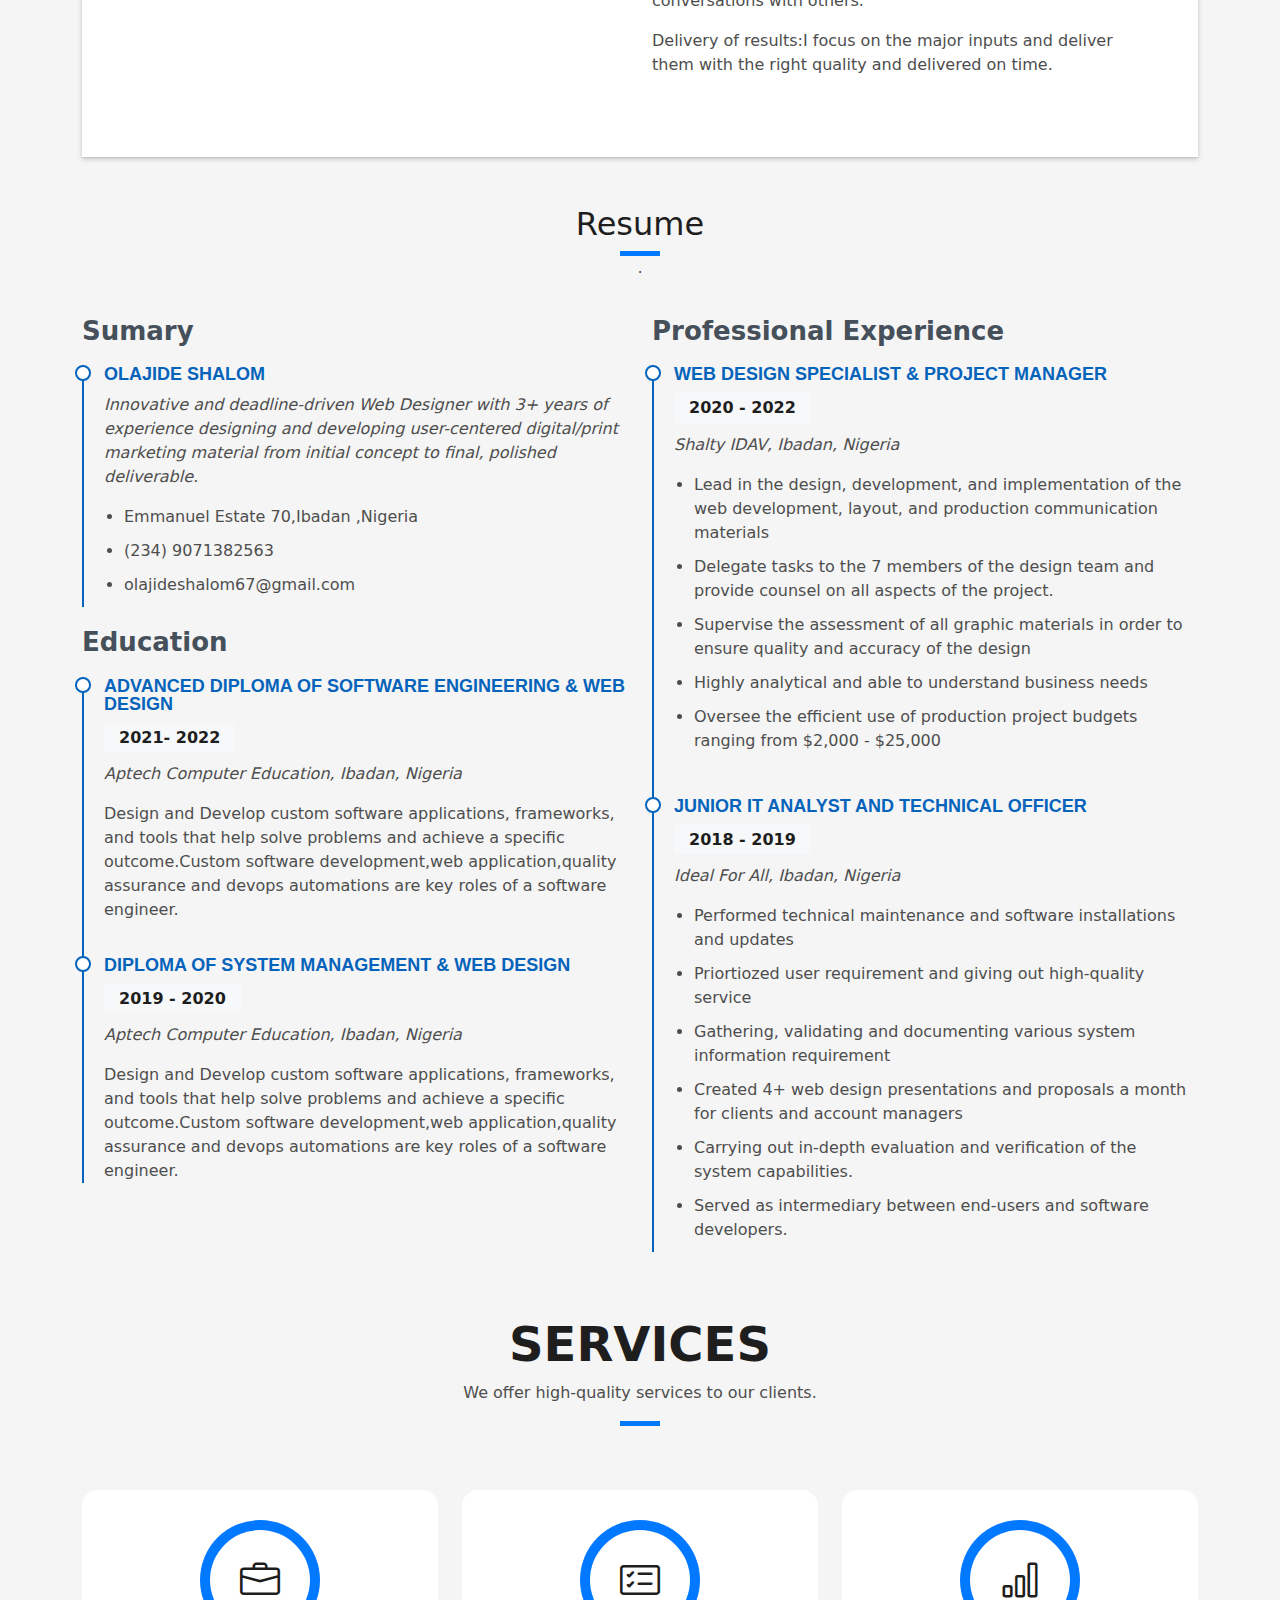
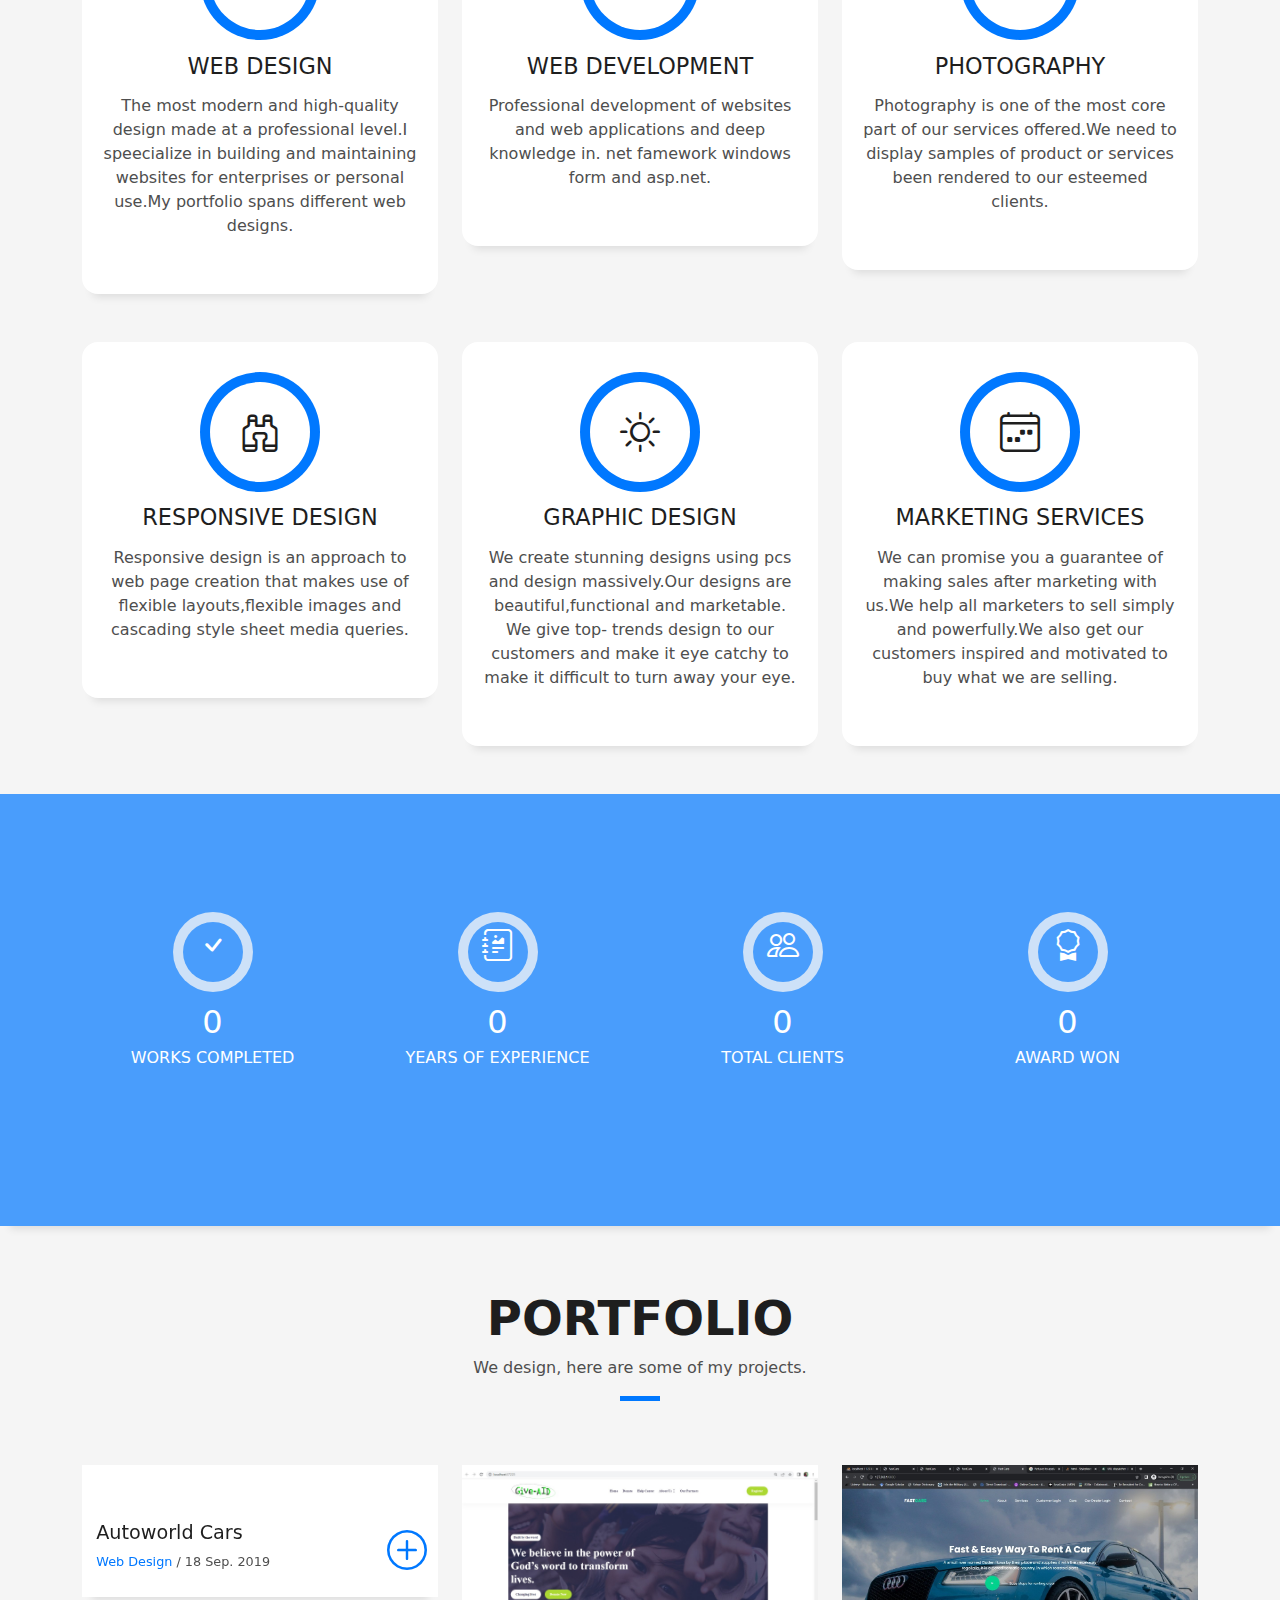
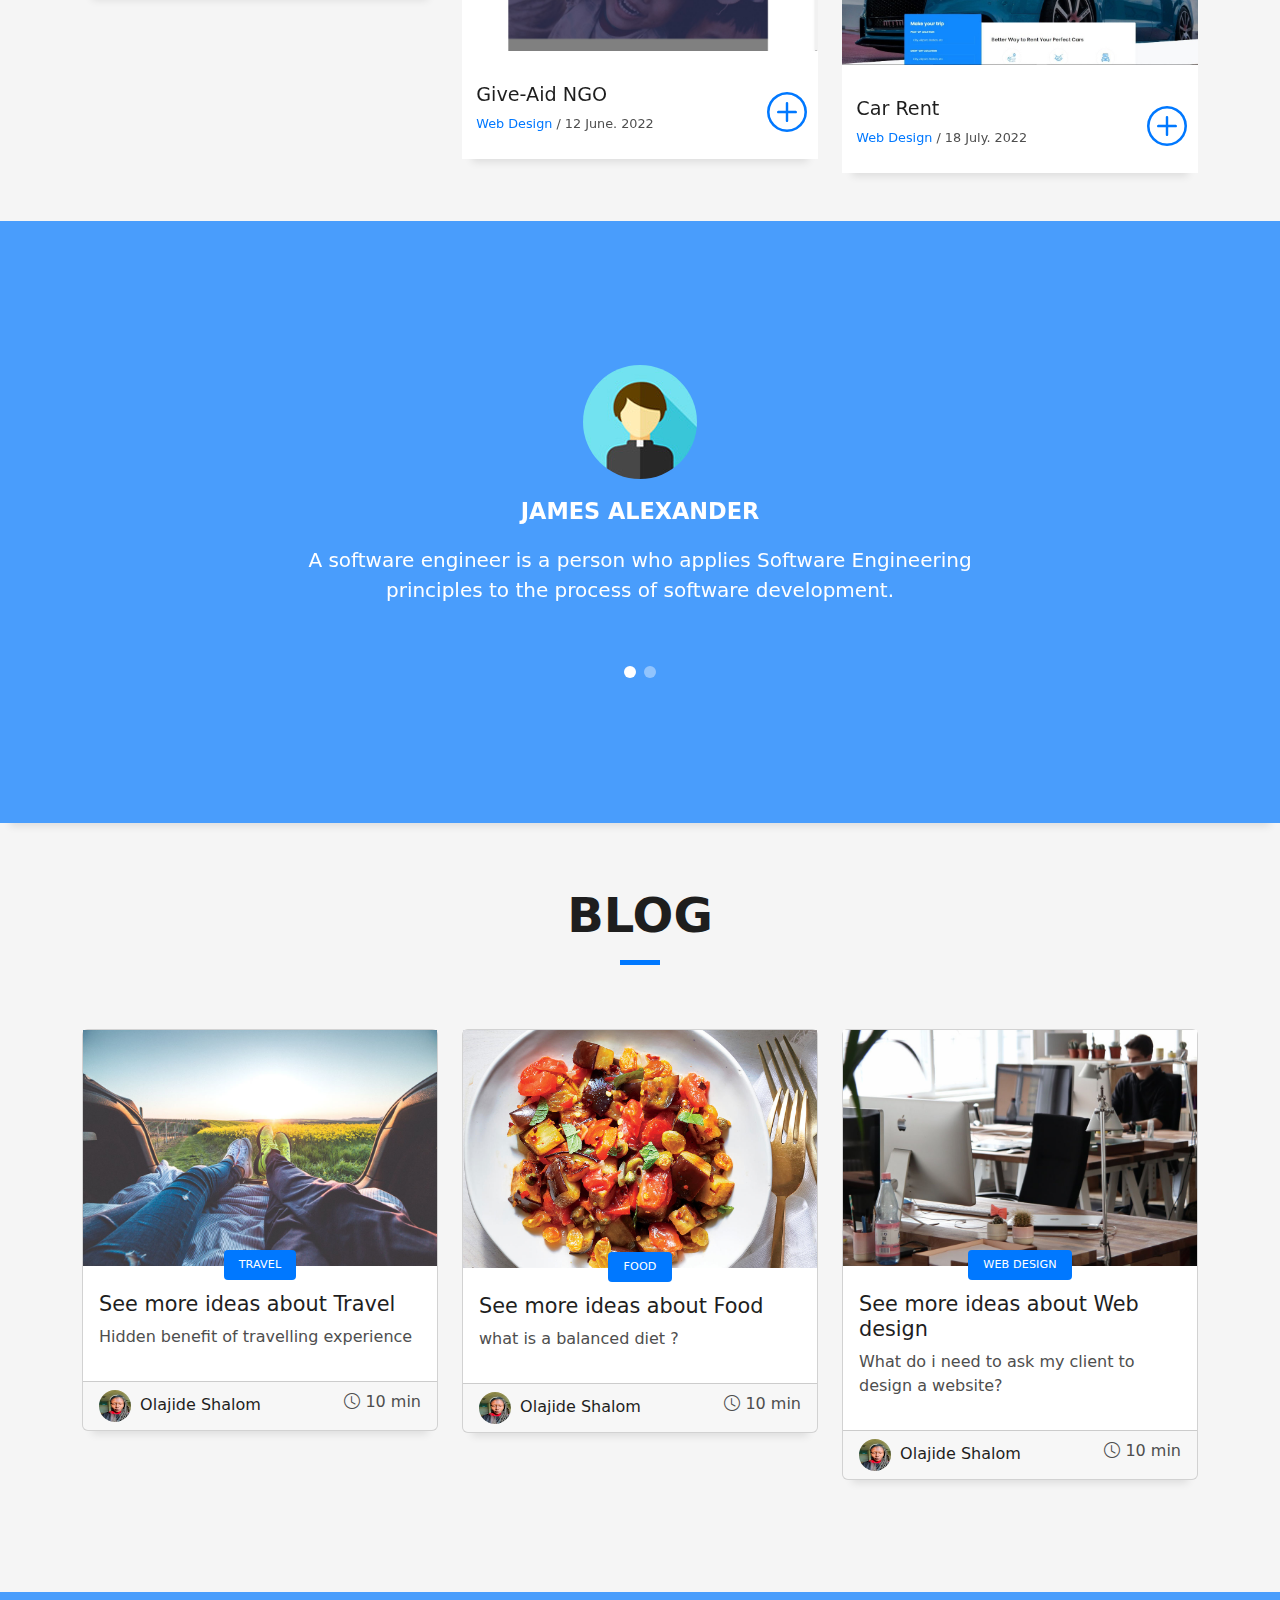
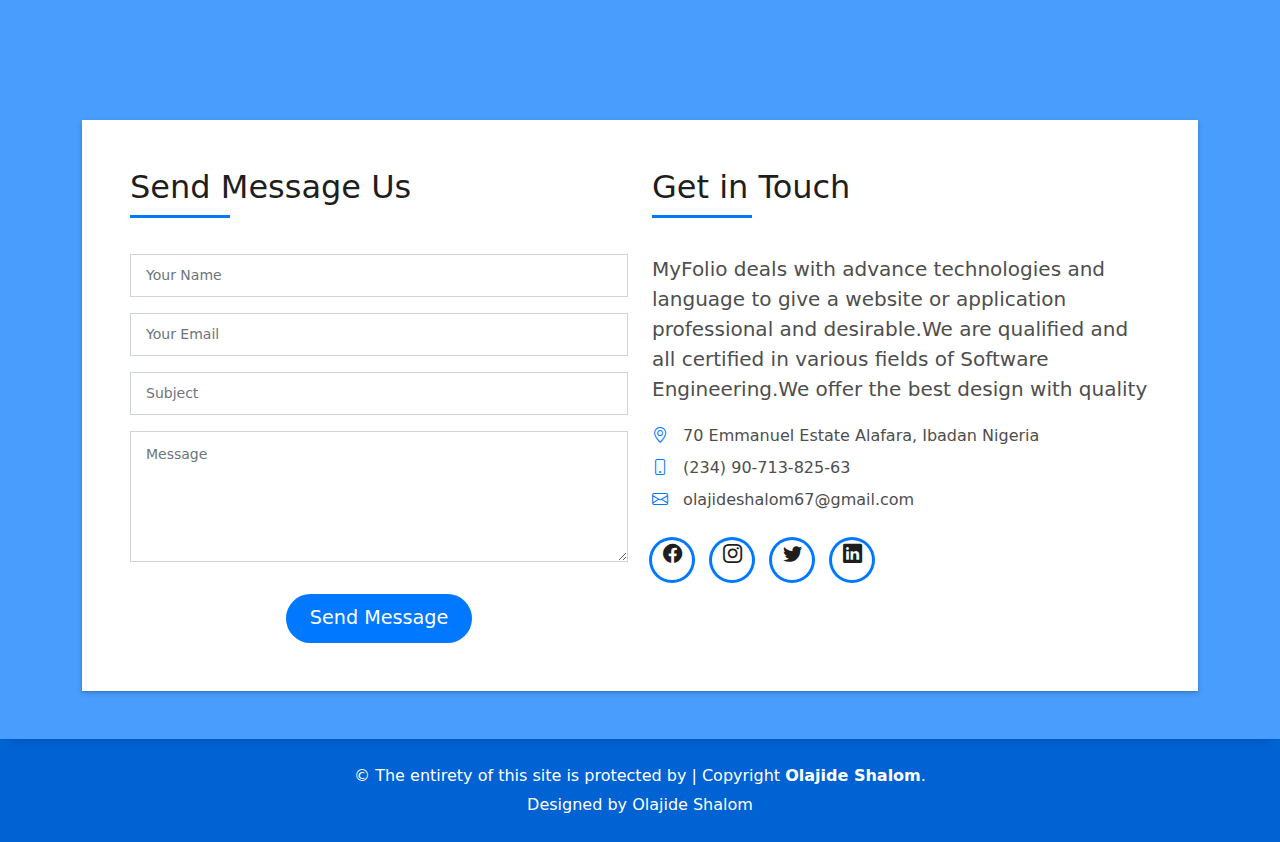
==== commit 0d980028: "first" ====
--- a/index.html
+++ b/index.html
@@ -495,7 +495,8 @@
                     </div>
                     <div class="content-test">
                       <p class="description lead">
-                       I highly recommend this vendor she was very patient and communicated well. I am very happy with the sevice.i will work with her again 
+                        A software engineer is a person who applies Software Engineering principles to the process
+                        of software development.
                       </p>
                     </div>
                   </div>
@@ -509,7 +510,8 @@
                     </div>
                     <div class="content-test">
                       <p class="description lead">
-                      Her work and customer service is great...I recommend her to al!!The timilines of her communication is excellent
+                        As software engineering is applicable to all phases of software developmebt, a software engineer
+                        can be an analyst, a designer, a programmer , a tester or a project manager.
                       </p>
                     </div>
                   </div>
@@ -574,7 +576,7 @@
           <div class="col-md-4">
             <div class="card card-blog">
               <div class="card-img">
-                <a href="blog-single-food.html"><img src="assets/img/post-12.png" alt="" class="img-fluid"></a>
+                <a href="blog-single-Food.html"><img src="assets/img/post-12.png" alt="" class="img-fluid"></a>
               </div>
               <div class="card-body">
                 <div class="card-category-box">
@@ -645,7 +647,7 @@
                   <div class="col-md-6">
                     <div class="title-box-2">
                       <h5 class="title-left">
-                        Send Your Message 
+                        Send Message Us
                       </h5>
                     </div>
                     <div>
@@ -691,7 +693,7 @@
                     </div>
                     <div class="more-info">
                       <p class="lead">
-                        MyFolio deals with advance technologies and language to make a website or application professional and desirable.We are qualified and certified in various fields of Software Engineering.We offer the best design with quality
+                        MyFolio deals with advance technologies and language to give a website or application professional and desirable.We are qualified and all certified in various fields of Software Engineering.We offer the best design with quality
                       </p>
                       <ul class="list-ico">
                         <li><span class="bi bi-geo-alt"></span> 70 Emmanuel Estate Alafara, Ibadan Nigeria</li>
@@ -751,4 +753,4 @@
 
 </body>
 
-</html>
+</html>